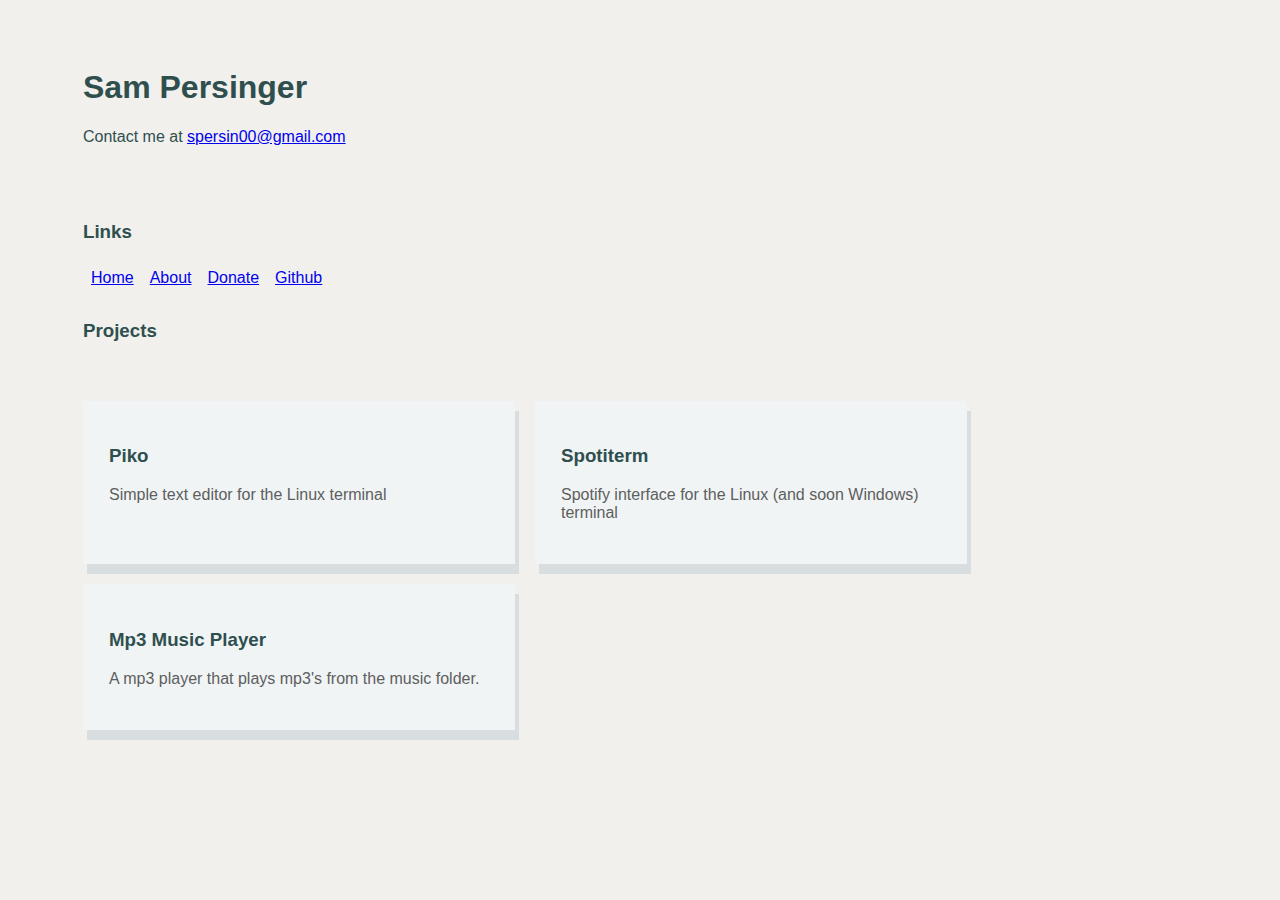
==== index.html @ 57bbe5bc "updated index.html and added about page" ====
<!DOCTYPE html>
<html>
    <head>
        <meta charset="utf8" name="viewport" content="width=device-width, initial-scale=1.0">
        <title>Sam Persinger</title>
        <link rel="stylesheet" type="text/css" href="style.css" media="screen"/>
    </head>
    <body>
        <div>
            <div class="container">
                <div class="inner-container">
                    <h1 id="header">Sam Persinger</h1>
                    <p id="header">Contact me at <a href="https://mail.google.com/mail/?view=cm&fs=1&to=spersin00@gmail.com">spersin00@gmail.com</a></p>
                </div>
            </div>
            <div class="container">
                <div class="inner-container">
                    <h3 id="header">Links</h3>
                    <ul class="nav">
                        <li>
                            <a class="link-nav" href="//index.html">Home</a>
                        </li>
                        <li>
                            <a class="link-nav" href="//about.html">About</a>
                        </li>
                        <li>
                            <a class="link-nav" href="#">Donate</a>
                        </li>
                        <li>
                            <a class="link-nav" href="http://github.com/spersinger">Github</a>
                        </li>
                    </ul>
                </div>
            </div>
            <div class="container">
                <div class="inner-container">
                        <h3 id="header">Projects</h3>
                        <div class="col-container">
                            <a class="col-item" href="https://github.com/spersinger/piko" target="blank">
                                <h3 id="header">Piko</h3>
                                <p>Simple text editor for the Linux terminal</p>
                            </a>
                            <a class="col-item" href="https://github.com/spersinger/spotiterm" target="blank">
                                <h3 id="header">Spotiterm</h3>
                                <p>Spotify interface for the Linux (and soon Windows) terminal</p>
                            </a>
                            <a class="col-item" href="https://github.com/spersinger/mp3-music-player" target="blank">
                                <h3 id="header">Mp3 Music Player</h3>
                                <p>A mp3 player that plays mp3's from the music folder.</p>
                            </a>
                        </div>
                </div>
            </div>
        </div>
    </body>
    <script src = "script.js"></script>
</html>
---- style.css ----
#header {
    color: darkslategrey;
}
body {
    background-color: rgb(241, 240, 236);
    font-family: Arial, Helvetica, sans-serif;
}
li {
    float: left;
}
.nav {
    list-style-type: none;
    margin: 0;
    padding: 0;
}
.link-nav {
    display: inline-block;
    padding: 8px;
}
.container {
    width: 100%
}
.inner-container {
    padding-left: 75px;
    padding-top: 40px;
}
.col-container {
    display: flex;
    flex-direction: row;
    flex-wrap: wrap;
    padding: 40px 0 0;
}
.col-item, .col-item:visited {
    background: #f0f4f5;
    border: 1px solid #f0f4f5;

    box-shadow: 4px 10px 0 0 #d8dde0;
    color: rgb(94, 94, 94);
    cursor: pointer;
    margin: 0 20px 20px 0;
    padding: 25px;
    text-decoration: none;
    transition: .1s ease all;
    width: calc(400px - 20px);
}
.col-item a:hover {
    background: #4bcce6;
    border: 1px solid  #4bcce6;
}
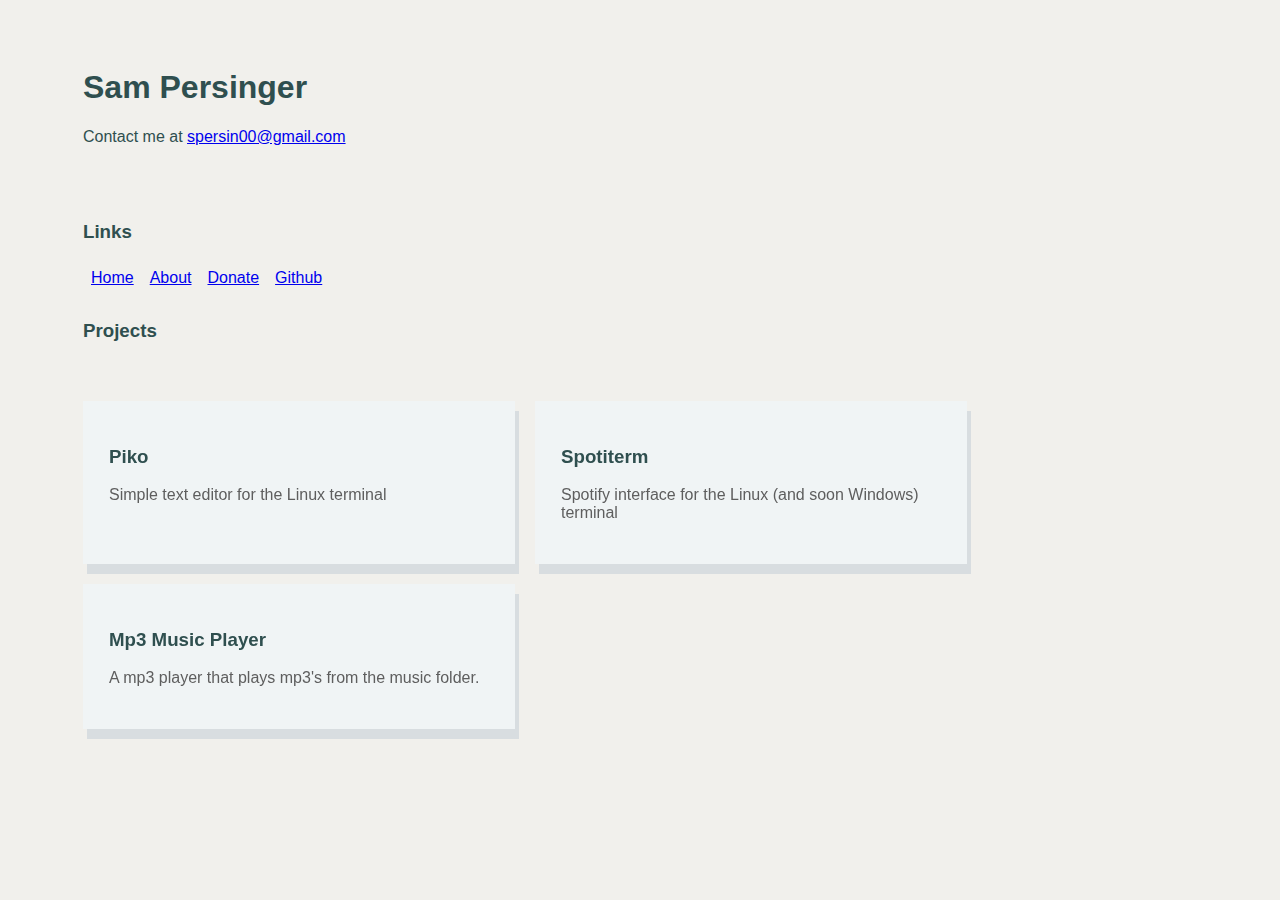
==== commit 233328bf: "Added a hover effect to the projects view" ====
--- a/index.html
+++ b/index.html
@@ -18,10 +18,10 @@
                     <h3 id="header">Links</h3>
                     <ul class="nav">
                         <li>
-                            <a class="link-nav" href="//index.html">Home</a>
+                            <a class="link-nav" href="index.html">Home</a>
                         </li>
                         <li>
-                            <a class="link-nav" href="//about.html">About</a>
+                            <a class="link-nav" href="about.html">About</a>
                         </li>
                         <li>
                             <a class="link-nav" href="#">Donate</a>
@@ -36,15 +36,15 @@
                 <div class="inner-container">
                         <h3 id="header">Projects</h3>
                         <div class="col-container">
-                            <a class="col-item" href="https://github.com/spersinger/piko" target="blank">
+                            <a class="col-item hvr-sweep-to-bottom" href="https://github.com/spersinger/piko" target="blank">
                                 <h3 id="header">Piko</h3>
                                 <p>Simple text editor for the Linux terminal</p>
                             </a>
-                            <a class="col-item" href="https://github.com/spersinger/spotiterm" target="blank">
+                            <a class="col-item hvr-sweep-to-bottom" href="https://github.com/spersinger/spotiterm" target="blank">
                                 <h3 id="header">Spotiterm</h3>
                                 <p>Spotify interface for the Linux (and soon Windows) terminal</p>
                             </a>
-                            <a class="col-item" href="https://github.com/spersinger/mp3-music-player" target="blank">
+                            <a class="col-item hvr-sweep-to-bottom" href="https://github.com/spersinger/mp3-music-player" target="blank">
                                 <h3 id="header">Mp3 Music Player</h3>
                                 <p>A mp3 player that plays mp3's from the music folder.</p>
                             </a>
--- a/style.css
+++ b/style.css
@@ -43,7 +43,46 @@
     transition: .1s ease all;
     width: calc(400px - 20px);
 }
-.col-item a:hover {
-    background: #4bcce6;
-    border: 1px solid  #4bcce6;
-}
+
+/* Sweep To Bottom */
+.hvr-sweep-to-bottom {
+    display: inline-block;
+    vertical-align: middle;
+    -webkit-transform: perspective(1px) translateZ(0);
+    transform: perspective(1px) translateZ(0);
+    
+    box-shadow: 4px 10px 0 0 #d8dde0;
+    position: relative;
+    -webkit-transition-property: color;
+    transition-property: color;
+    -webkit-transition-duration: 0.3s;
+    transition-duration: 0.3s;
+  }
+  .hvr-sweep-to-bottom:before {
+    content: "";
+    position: absolute;
+    z-index: -1;
+    top: 0;
+    left: 0;
+    right: 0;
+    bottom: 0;
+    background: #2098D1;
+    box-shadow: 4px 10px 0 0 #aebdc5;
+    -webkit-transform: scaleY(0);
+    transform: scaleY(0);
+    -webkit-transform-origin: 50% 0;
+    transform-origin: 50% 0;
+    -webkit-transition-property: transform;
+    transition-property: transform;
+    -webkit-transition-duration: 0.3s;
+    transition-duration: 0.3s;
+    -webkit-transition-timing-function: ease-out;
+    transition-timing-function: ease-out;
+  }
+  .hvr-sweep-to-bottom:hover, .hvr-sweep-to-bottom:focus, .hvr-sweep-to-bottom:active {
+    color: white;
+  }
+  .hvr-sweep-to-bottom:hover:before, .hvr-sweep-to-bottom:focus:before, .hvr-sweep-to-bottom:active:before {
+    -webkit-transform: scaleY(1);
+    transform: scaleY(1);
+  }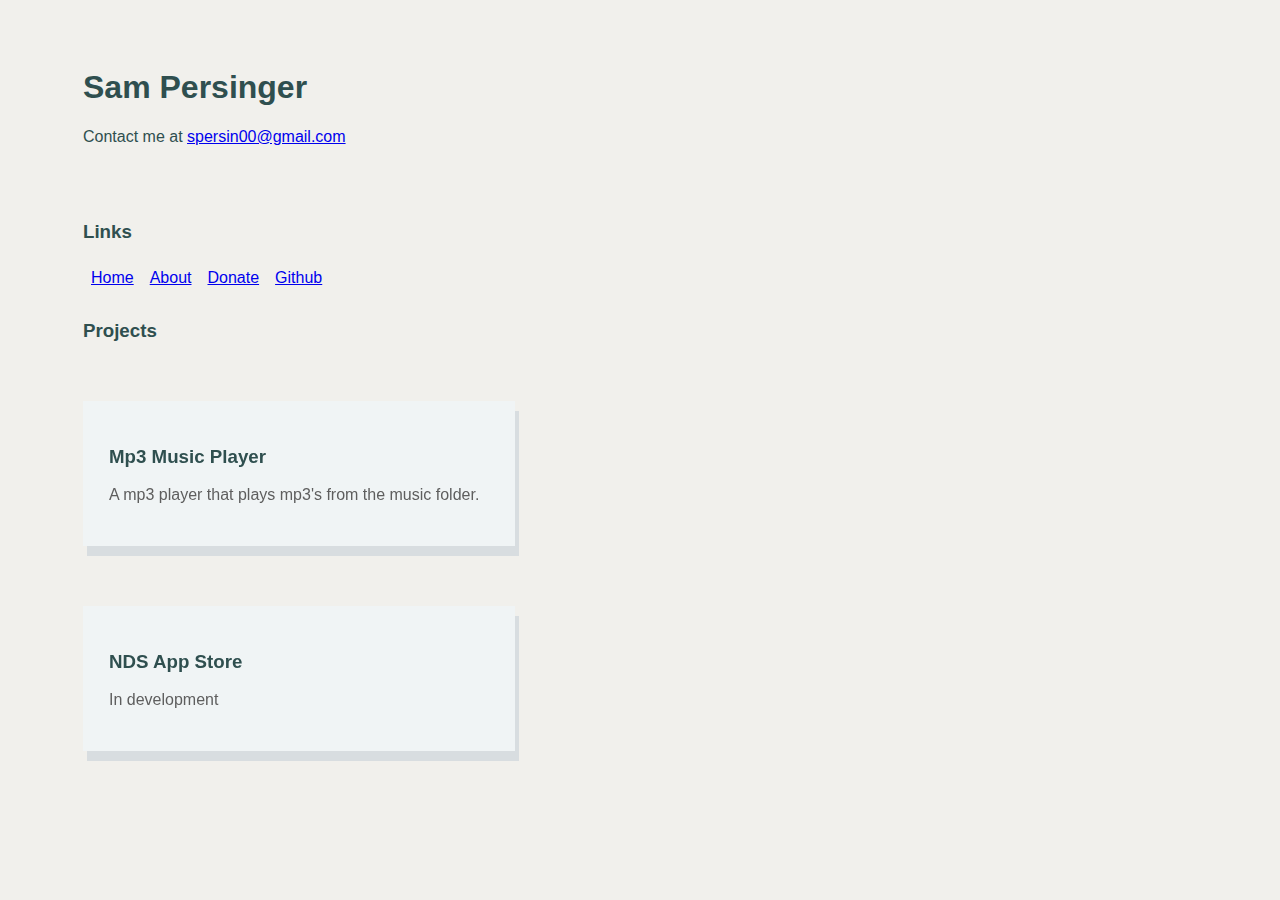
==== commit 6595e68d: "Update index.html" ====
--- a/index.html
+++ b/index.html
@@ -36,17 +36,15 @@
                 <div class="inner-container">
                         <h3 id="header">Projects</h3>
                         <div class="col-container">
-                            <a class="col-item hvr-sweep-to-bottom" href="https://github.com/spersinger/piko" target="blank">
-                                <h3 id="header">Piko</h3>
-                                <p>Simple text editor for the Linux terminal</p>
-                            </a>
-                            <a class="col-item hvr-sweep-to-bottom" href="https://github.com/spersinger/spotiterm" target="blank">
-                                <h3 id="header">Spotiterm</h3>
-                                <p>Spotify interface for the Linux (and soon Windows) terminal</p>
-                            </a>
                             <a class="col-item hvr-sweep-to-bottom" href="https://github.com/spersinger/mp3-music-player" target="blank">
                                 <h3 id="header">Mp3 Music Player</h3>
                                 <p>A mp3 player that plays mp3's from the music folder.</p>
+                            </a>
+                        </div>
+                        <div class="col-container">
+                            <a class="col-item hvr-sweep-to-bottom" href="#" target="blank">
+                                <h3 id="header">NDS App Store</h3>
+                                <p>In development</p>
                             </a>
                         </div>
                 </div>
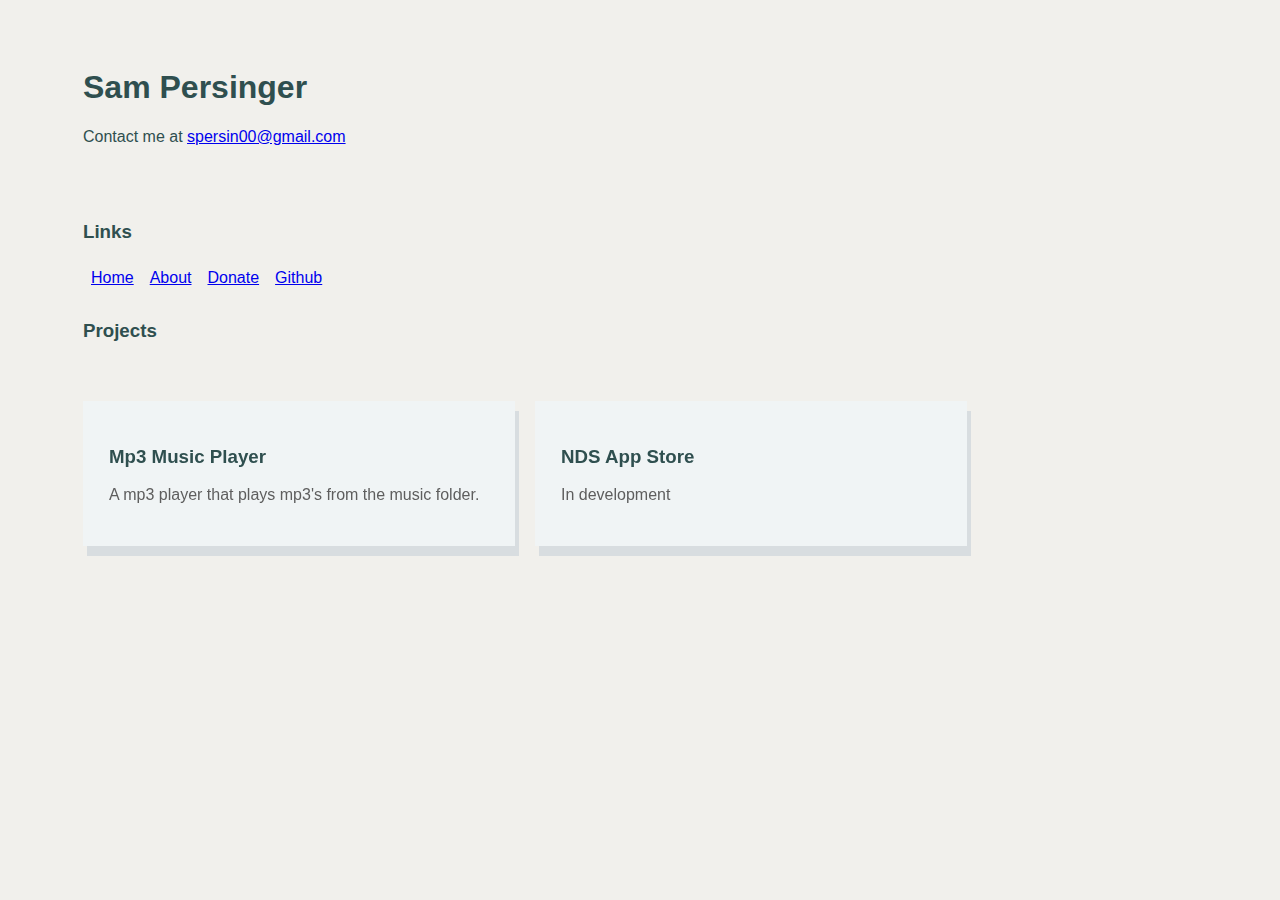
==== commit 72f5373a: "Added a link to the Donate Tab" ====
--- a/index.html
+++ b/index.html
@@ -24,7 +24,7 @@
                             <a class="link-nav" href="about.html">About</a>
                         </li>
                         <li>
-                            <a class="link-nav" href="#">Donate</a>
+                            <a class="link-nav" href="paypal.me/SamPersinger">Donate</a>
                         </li>
                         <li>
                             <a class="link-nav" href="http://github.com/spersinger">Github</a>
@@ -40,8 +40,6 @@
                                 <h3 id="header">Mp3 Music Player</h3>
                                 <p>A mp3 player that plays mp3's from the music folder.</p>
                             </a>
-                        </div>
-                        <div class="col-container">
                             <a class="col-item hvr-sweep-to-bottom" href="#" target="blank">
                                 <h3 id="header">NDS App Store</h3>
                                 <p>In development</p>
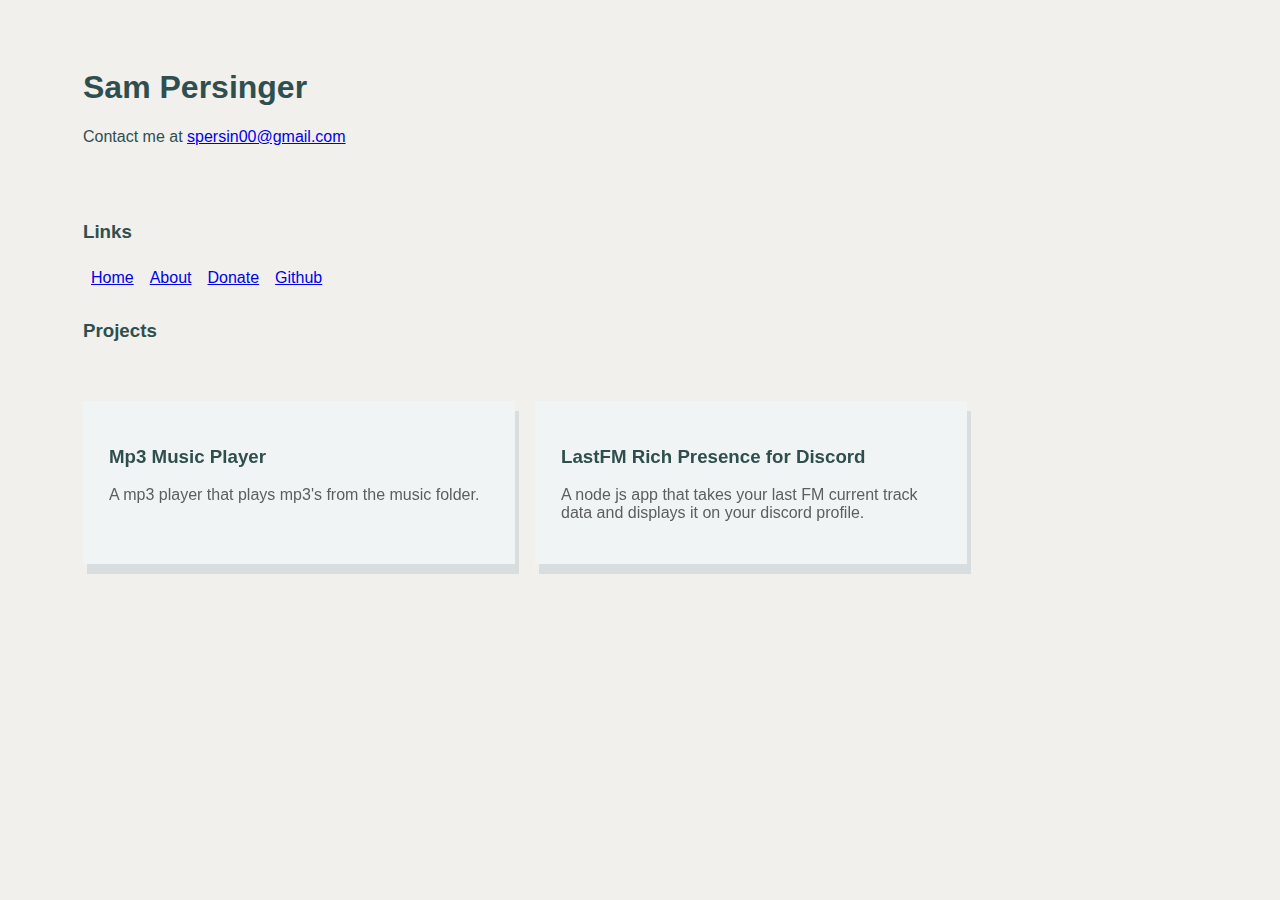
==== commit 2e9f085b: "Update index.html" ====
--- a/index.html
+++ b/index.html
@@ -24,7 +24,7 @@
                             <a class="link-nav" href="about.html">About</a>
                         </li>
                         <li>
-                            <a class="link-nav" href="paypal.me/SamPersinger">Donate</a>
+                            <a class="link-nav" href="https://paypal.me/SamPersinger">Donate</a>
                         </li>
                         <li>
                             <a class="link-nav" href="http://github.com/spersinger">Github</a>
@@ -40,9 +40,9 @@
                                 <h3 id="header">Mp3 Music Player</h3>
                                 <p>A mp3 player that plays mp3's from the music folder.</p>
                             </a>
-                            <a class="col-item hvr-sweep-to-bottom" href="#" target="blank">
-                                <h3 id="header">NDS App Store</h3>
-                                <p>In development</p>
+                            <a class="col-item hvr-sweep-to-bottom" href="https://github.com/spersinger/LastFM-Discord-Rich-Presence" target="blank">
+                                <h3 id="header">LastFM Rich Presence for Discord</h3>
+                                <p>A node js app that takes your last FM current track data and displays it on your discord profile.</p>
                             </a>
                         </div>
                 </div>
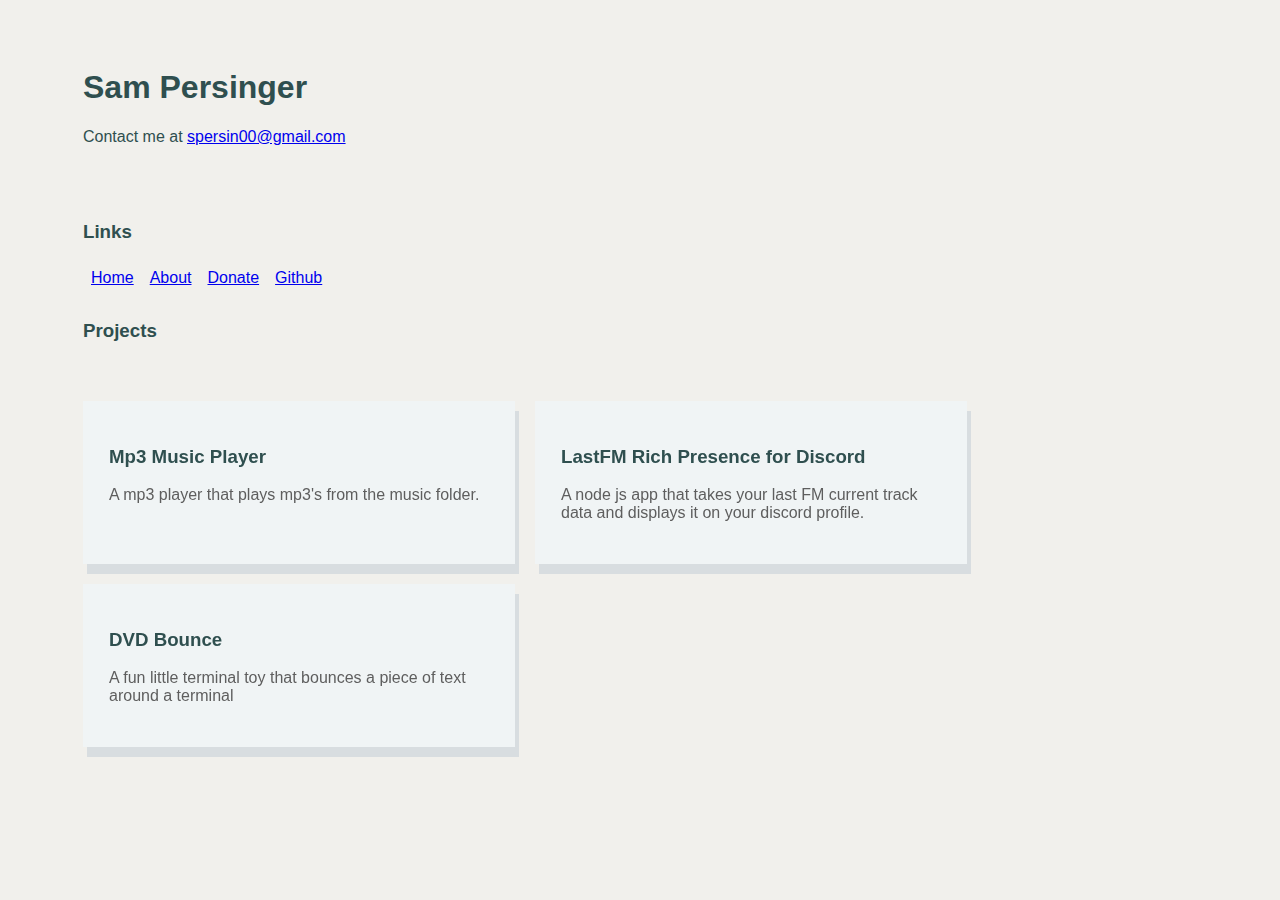
==== commit bbcbaefd: "Update index.html" ====
--- a/index.html
+++ b/index.html
@@ -44,6 +44,10 @@
                                 <h3 id="header">LastFM Rich Presence for Discord</h3>
                                 <p>A node js app that takes your last FM current track data and displays it on your discord profile.</p>
                             </a>
+                             <a class="col-item hvr-sweep-to-bottom" href="https://github.com/spersinger/DVD-Bounce" target="blank">
+                                <h3 id="header">DVD Bounce</h3>
+                                <p>A fun little terminal toy that bounces a piece of text around a terminal</p>
+                            </a>
                         </div>
                 </div>
             </div>
